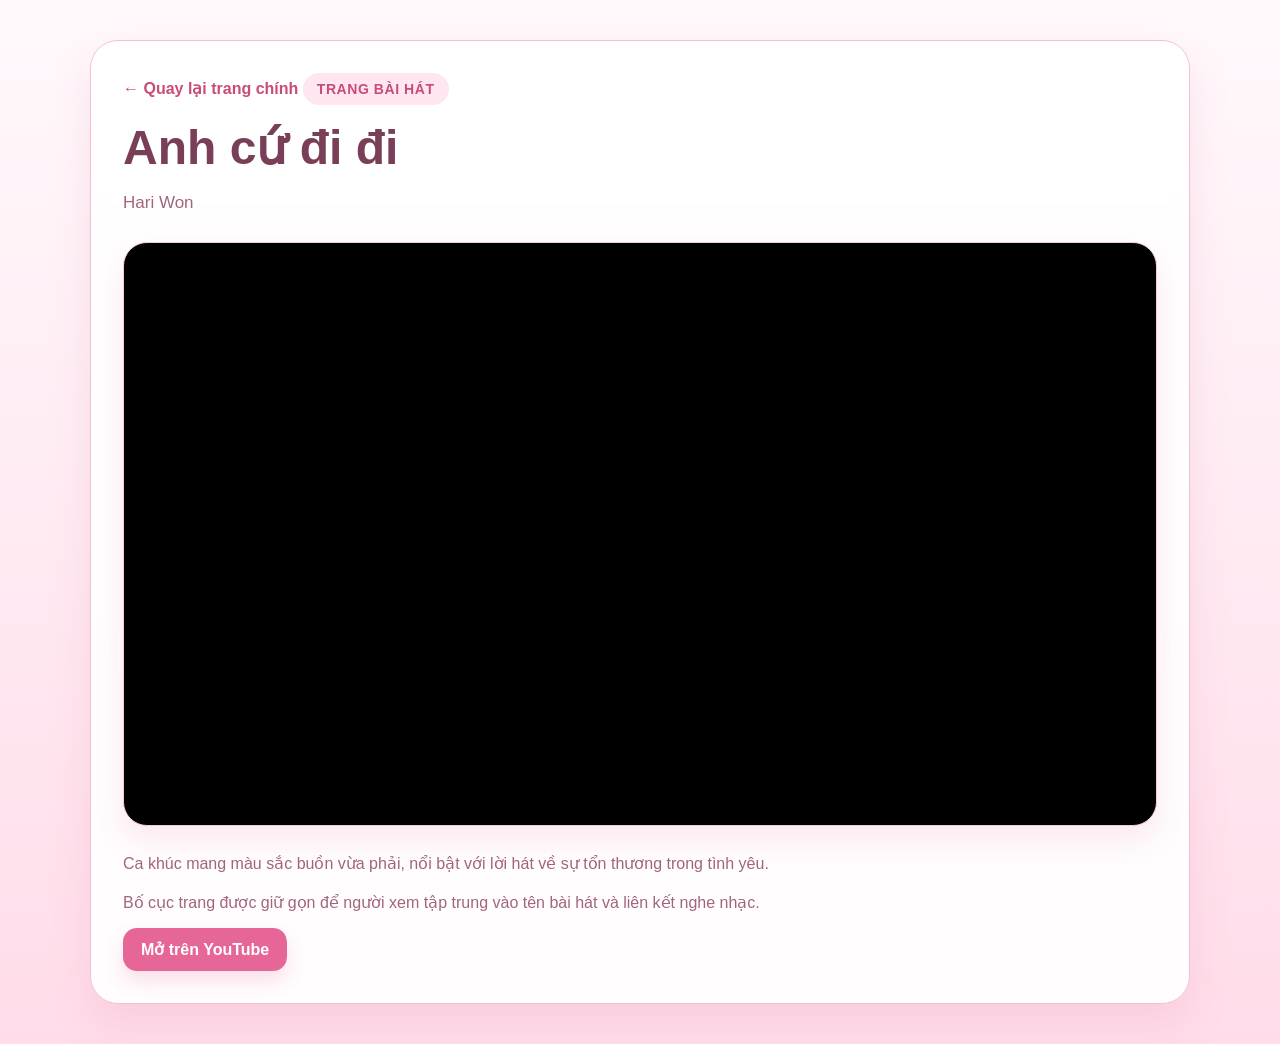
==== anh-cu-di-di.html @ 8e6fc8f1 "Update song pages and pink layout" ====
<!DOCTYPE html>
<html lang="vi">
  <head>
    <meta charset="UTF-8" />
    <meta name="viewport" content="width=device-width, initial-scale=1.0" />
    <title>Anh cứ đi đi</title>
    <link rel="stylesheet" href="style.css" />
  </head>
  <body>
    <main class="container">
      <section class="detail-card">
        <a class="back-link" href="index.html">← Quay lại trang chính</a>
        <p class="eyebrow">Trang bài hát</p>
        <h1>Anh cứ đi đi</h1>
        <p class="subtitle">Hari Won</p>

        <div class="video-frame">
          <iframe
            src="https://www.youtube.com/embed/Y7nkqZvQcBQ"
            title="Anh cứ đi đi"
            loading="lazy"
            allow="accelerometer; autoplay; clipboard-write; encrypted-media; gyroscope; picture-in-picture"
            allowfullscreen
          ></iframe>
        </div>

        <div class="song-info">
          <p>
            Ca khúc mang màu sắc buồn vừa phải, nổi bật với lời hát về sự tổn
            thương trong tình yêu.
          </p>
          <p>
            Bố cục trang được giữ gọn để người xem tập trung vào tên bài hát và
            liên kết nghe nhạc.
          </p>
          <a
            class="watch-button"
            href="https://www.youtube.com/watch?v=Y7nkqZvQcBQ"
            target="_blank"
            rel="noreferrer"
            >Mở trên YouTube</a
          >
        </div>
      </section>
    </main>
  </body>
</html>
---- style.css ----
:root {
  --bg-start: #fff9fc;
  --bg-end: #ffdce9;
  --card-bg: rgba(255, 255, 255, 0.92);
  --card-border: #f4bfd4;
  --text-main: #7a3f58;
  --text-soft: #a1657f;
  --accent: #e66797;
  --accent-dark: #c94c78;
  --shadow: 0 18px 40px rgba(219, 120, 161, 0.16);
}

* {
  box-sizing: border-box;
}

body {
  margin: 0;
  min-height: 100vh;
  font-family: "Segoe UI", Tahoma, sans-serif;
  color: var(--text-main);
  background: linear-gradient(180deg, var(--bg-start) 0%, var(--bg-end) 100%);
}

a {
  color: inherit;
}

.container {
  width: min(1100px, calc(100% - 32px));
  margin: 0 auto;
  padding: 40px 0;
}

.hero,
.detail-card {
  background: var(--card-bg);
  border: 1px solid var(--card-border);
  border-radius: 28px;
  padding: 32px;
  box-shadow: var(--shadow);
  backdrop-filter: blur(8px);
}

.eyebrow {
  display: inline-flex;
  align-items: center;
  margin: 0 0 12px;
  padding: 8px 14px;
  border-radius: 999px;
  background: #ffe6f0;
  color: var(--accent-dark);
  font-size: 14px;
  font-weight: 700;
  letter-spacing: 0.04em;
  text-transform: uppercase;
}

h1,
h2 {
  margin: 0;
}

h1 {
  font-size: clamp(32px, 5vw, 48px);
  line-height: 1.15;
}

.subtitle {
  margin: 14px 0 0;
  max-width: 720px;
  color: var(--text-soft);
  font-size: 17px;
  line-height: 1.7;
}

.song-grid {
  display: grid;
  grid-template-columns: repeat(auto-fit, minmax(220px, 1fr));
  gap: 18px;
  margin-top: 28px;
}

.song-card {
  display: flex;
  flex-direction: column;
  gap: 12px;
  padding: 22px;
  border: 1px solid #f7cada;
  border-radius: 22px;
  background: #fffefe;
  box-shadow: 0 12px 28px rgba(230, 103, 151, 0.08);
}

.song-number {
  width: fit-content;
  padding: 6px 10px;
  border-radius: 999px;
  background: #fff0f6;
  color: var(--accent-dark);
  font-size: 13px;
  font-weight: 700;
}

.song-card h2 {
  font-size: 24px;
  line-height: 1.3;
}

.artist {
  margin: 0;
  color: var(--accent-dark);
  font-weight: 600;
}

.song-summary,
.song-info p {
  margin: 0;
  color: var(--text-soft);
  line-height: 1.7;
}

.video-link,
.watch-button,
.back-link {
  display: inline-flex;
  align-items: center;
  justify-content: center;
  width: fit-content;
  min-width: 140px;
  padding: 12px 18px;
  border-radius: 14px;
  text-decoration: none;
  font-weight: 700;
  transition: transform 0.2s ease, box-shadow 0.2s ease,
    background-color 0.2s ease;
}

.video-link,
.watch-button {
  margin-top: auto;
  background: var(--accent);
  color: #ffffff;
  box-shadow: 0 10px 20px rgba(230, 103, 151, 0.2);
}

.video-link:hover,
.watch-button:hover {
  transform: translateY(-2px);
  background: var(--accent-dark);
}

.back-link {
  margin-bottom: 22px;
  padding: 0;
  min-width: 0;
  color: var(--accent-dark);
}

.back-link:hover {
  transform: translateX(-2px);
}

.player-card {
  display: flex;
  flex-direction: column;
  justify-content: center;
  gap: 14px;
  min-height: 220px;
  margin: 24px 0;
  padding: 28px;
  border-radius: 24px;
  border: 1px solid #f8cddd;
  background: linear-gradient(135deg, #fff6fa 0%, #ffdce8 100%);
}

.video-frame {
  position: relative;
  width: 100%;
  padding-top: 56.25%;
  margin: 24px 0;
  overflow: hidden;
  border: 1px solid #f7cada;
  border-radius: 24px;
  background: #000000;
  box-shadow: 0 14px 30px rgba(230, 103, 151, 0.14);
}

.video-frame iframe {
  position: absolute;
  inset: 0;
  width: 100%;
  height: 100%;
  border: 0;
}

.player-label {
  margin: 0;
  font-size: 14px;
  font-weight: 700;
  letter-spacing: 0.08em;
  text-transform: uppercase;
  color: var(--accent-dark);
}

.player-title {
  margin: 0;
  font-size: clamp(26px, 4vw, 36px);
  line-height: 1.2;
}

.song-info {
  display: grid;
  gap: 12px;
}

@media (max-width: 640px) {
  .container {
    width: min(100% - 20px, 1100px);
    padding: 20px 0;
  }

  .hero,
  .detail-card {
    padding: 22px;
    border-radius: 22px;
  }

  .song-card {
    border-radius: 18px;
  }

  .player-card {
    min-height: 190px;
    padding: 22px;
  }

  .video-frame {
    border-radius: 18px;
  }
}
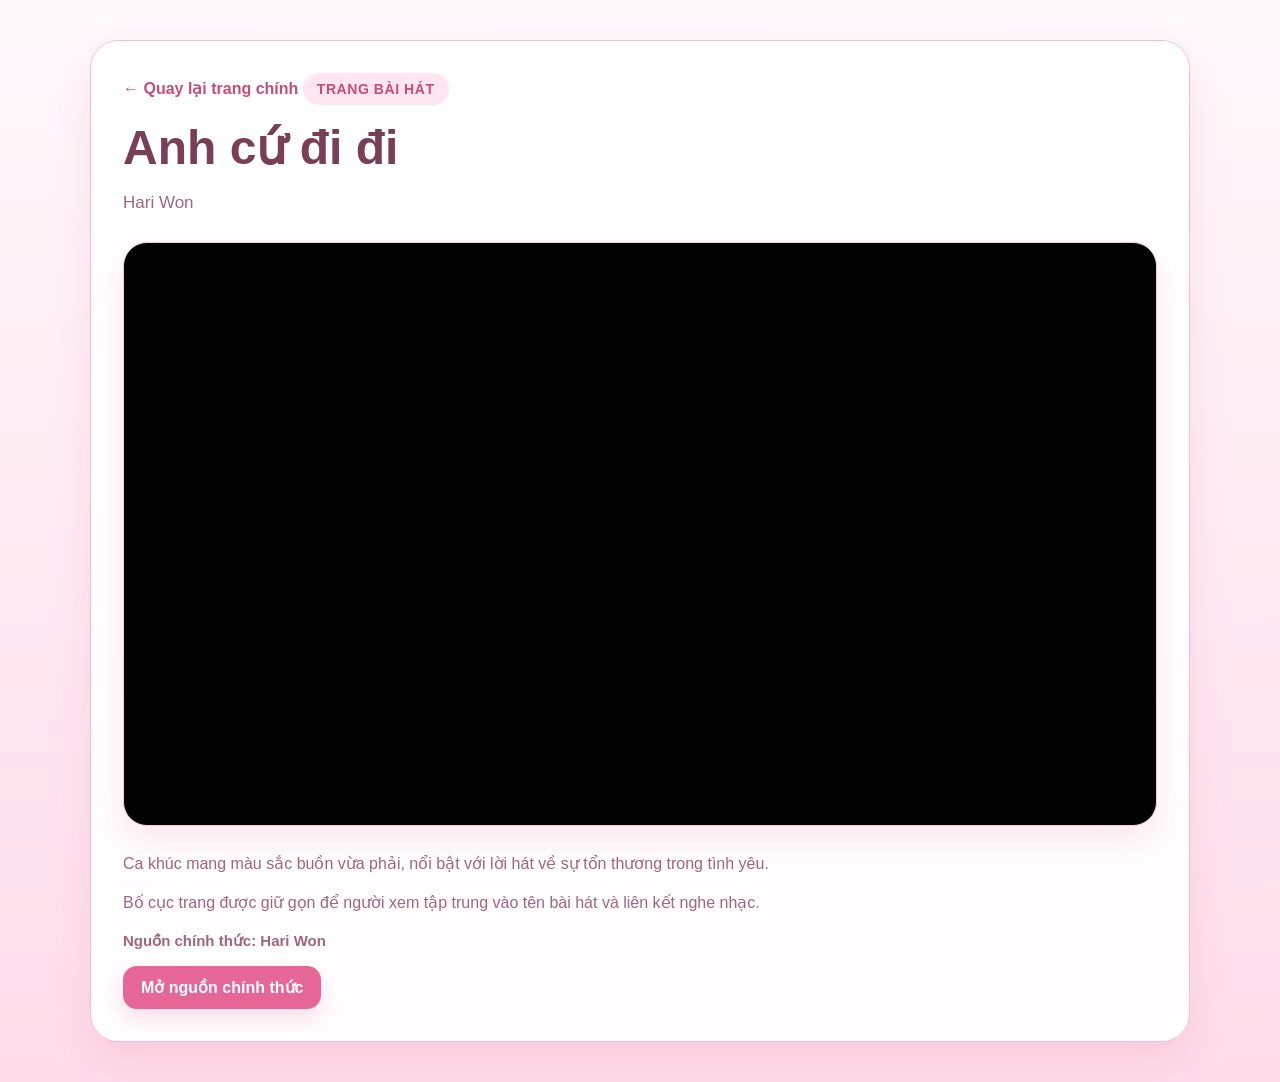
==== commit bee26101: "Label official music sources" ====
--- a/anh-cu-di-di.html
+++ b/anh-cu-di-di.html
@@ -33,12 +33,13 @@
             Bố cục trang được giữ gọn để người xem tập trung vào tên bài hát và
             liên kết nghe nhạc.
           </p>
+          <p class="source-note">Nguồn chính thức: Hari Won</p>
           <a
             class="watch-button"
             href="https://www.youtube.com/watch?v=Y7nkqZvQcBQ"
             target="_blank"
             rel="noreferrer"
-            >Mở trên YouTube</a
+            >Mở nguồn chính thức</a
           >
         </div>
       </section>
--- a/style.css
+++ b/style.css
@@ -118,6 +118,12 @@
   margin: 0;
   color: var(--text-soft);
   line-height: 1.7;
+}
+
+.source-note {
+  color: var(--accent-dark);
+  font-size: 15px;
+  font-weight: 600;
 }
 
 .video-link,
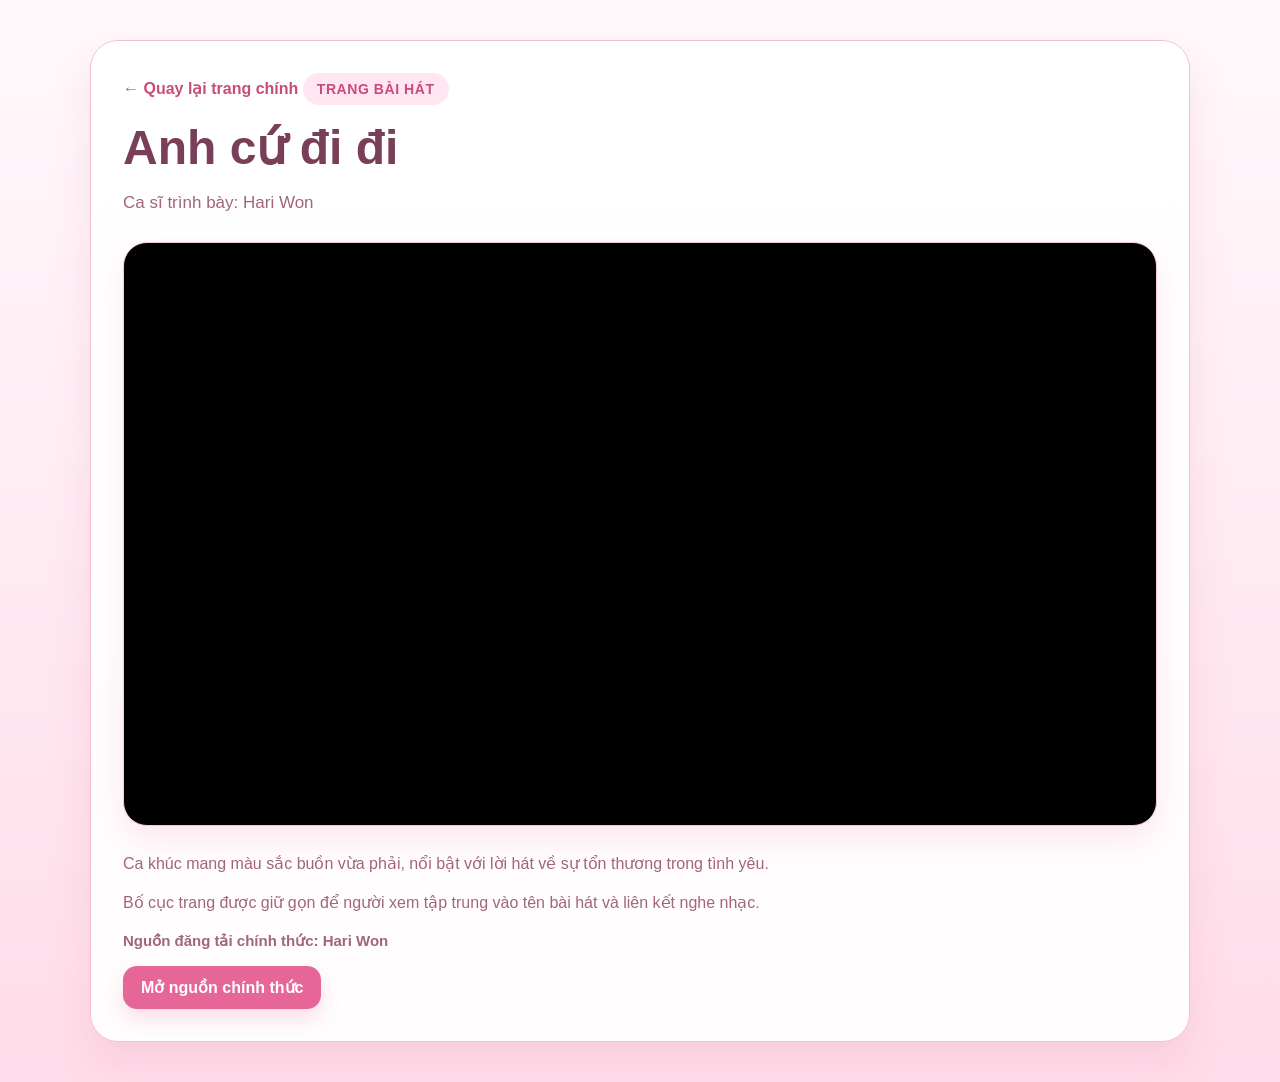
==== commit 63bd6707: "Use official singer labels and nocookie embeds" ====
--- a/anh-cu-di-di.html
+++ b/anh-cu-di-di.html
@@ -12,11 +12,11 @@
         <a class="back-link" href="index.html">← Quay lại trang chính</a>
         <p class="eyebrow">Trang bài hát</p>
         <h1>Anh cứ đi đi</h1>
-        <p class="subtitle">Hari Won</p>
+        <p class="subtitle">Ca sĩ trình bày: Hari Won</p>
 
         <div class="video-frame">
           <iframe
-            src="https://www.youtube.com/embed/Y7nkqZvQcBQ"
+            src="https://www.youtube-nocookie.com/embed/Y7nkqZvQcBQ?rel=0&modestbranding=1&playsinline=1"
             title="Anh cứ đi đi"
             loading="lazy"
             allow="accelerometer; autoplay; clipboard-write; encrypted-media; gyroscope; picture-in-picture"
@@ -33,7 +33,7 @@
             Bố cục trang được giữ gọn để người xem tập trung vào tên bài hát và
             liên kết nghe nhạc.
           </p>
-          <p class="source-note">Nguồn chính thức: Hari Won</p>
+          <p class="source-note">Nguồn đăng tải chính thức: Hari Won</p>
           <a
             class="watch-button"
             href="https://www.youtube.com/watch?v=Y7nkqZvQcBQ"
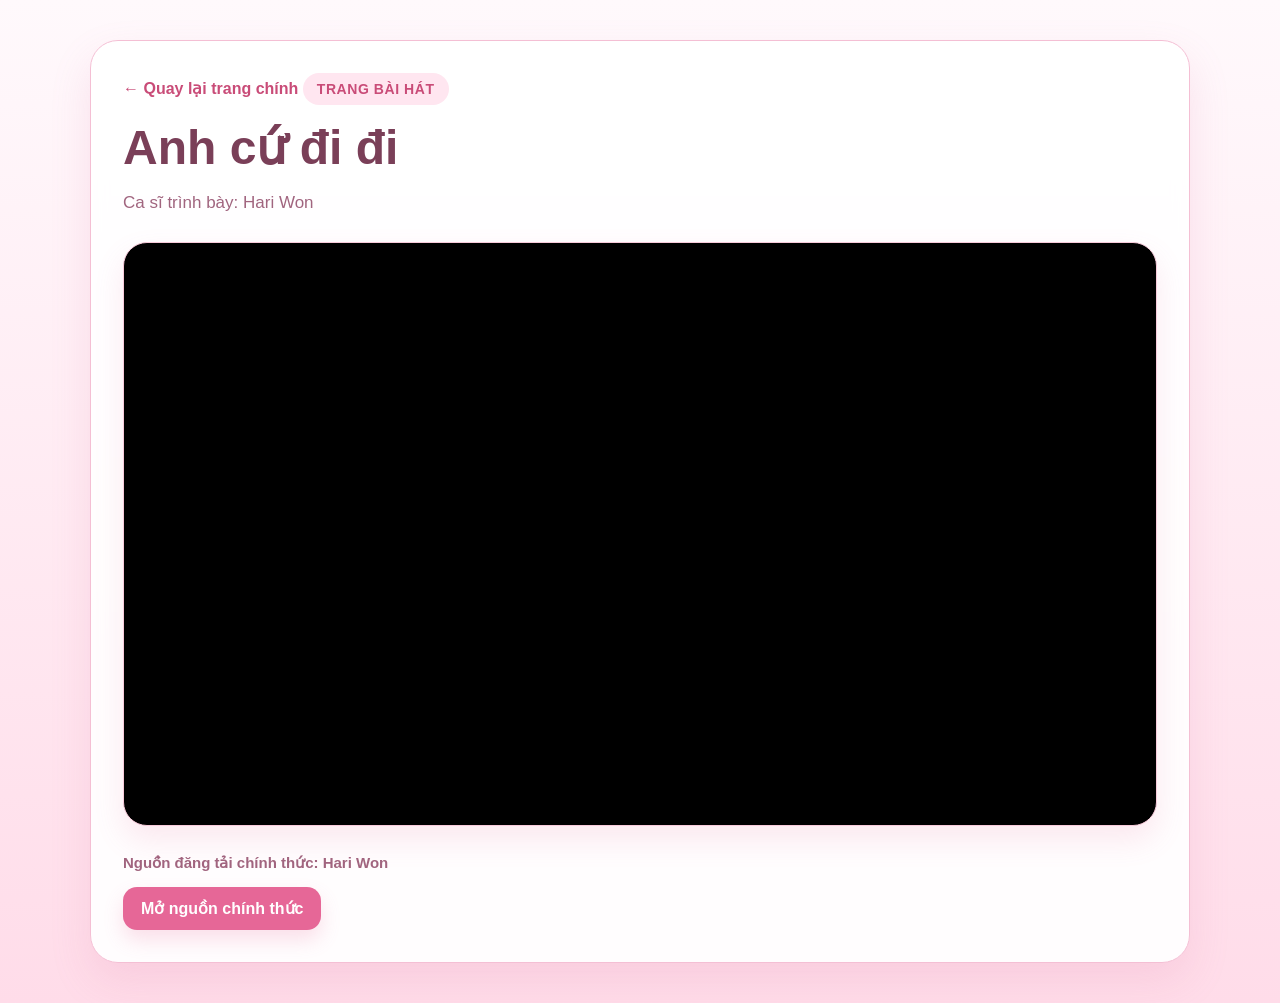
==== commit 4ddc1cb8: "Remove song descriptions" ====
--- a/anh-cu-di-di.html
+++ b/anh-cu-di-di.html
@@ -25,14 +25,6 @@
         </div>
 
         <div class="song-info">
-          <p>
-            Ca khúc mang màu sắc buồn vừa phải, nổi bật với lời hát về sự tổn
-            thương trong tình yêu.
-          </p>
-          <p>
-            Bố cục trang được giữ gọn để người xem tập trung vào tên bài hát và
-            liên kết nghe nhạc.
-          </p>
           <p class="source-note">Nguồn đăng tải chính thức: Hari Won</p>
           <a
             class="watch-button"
